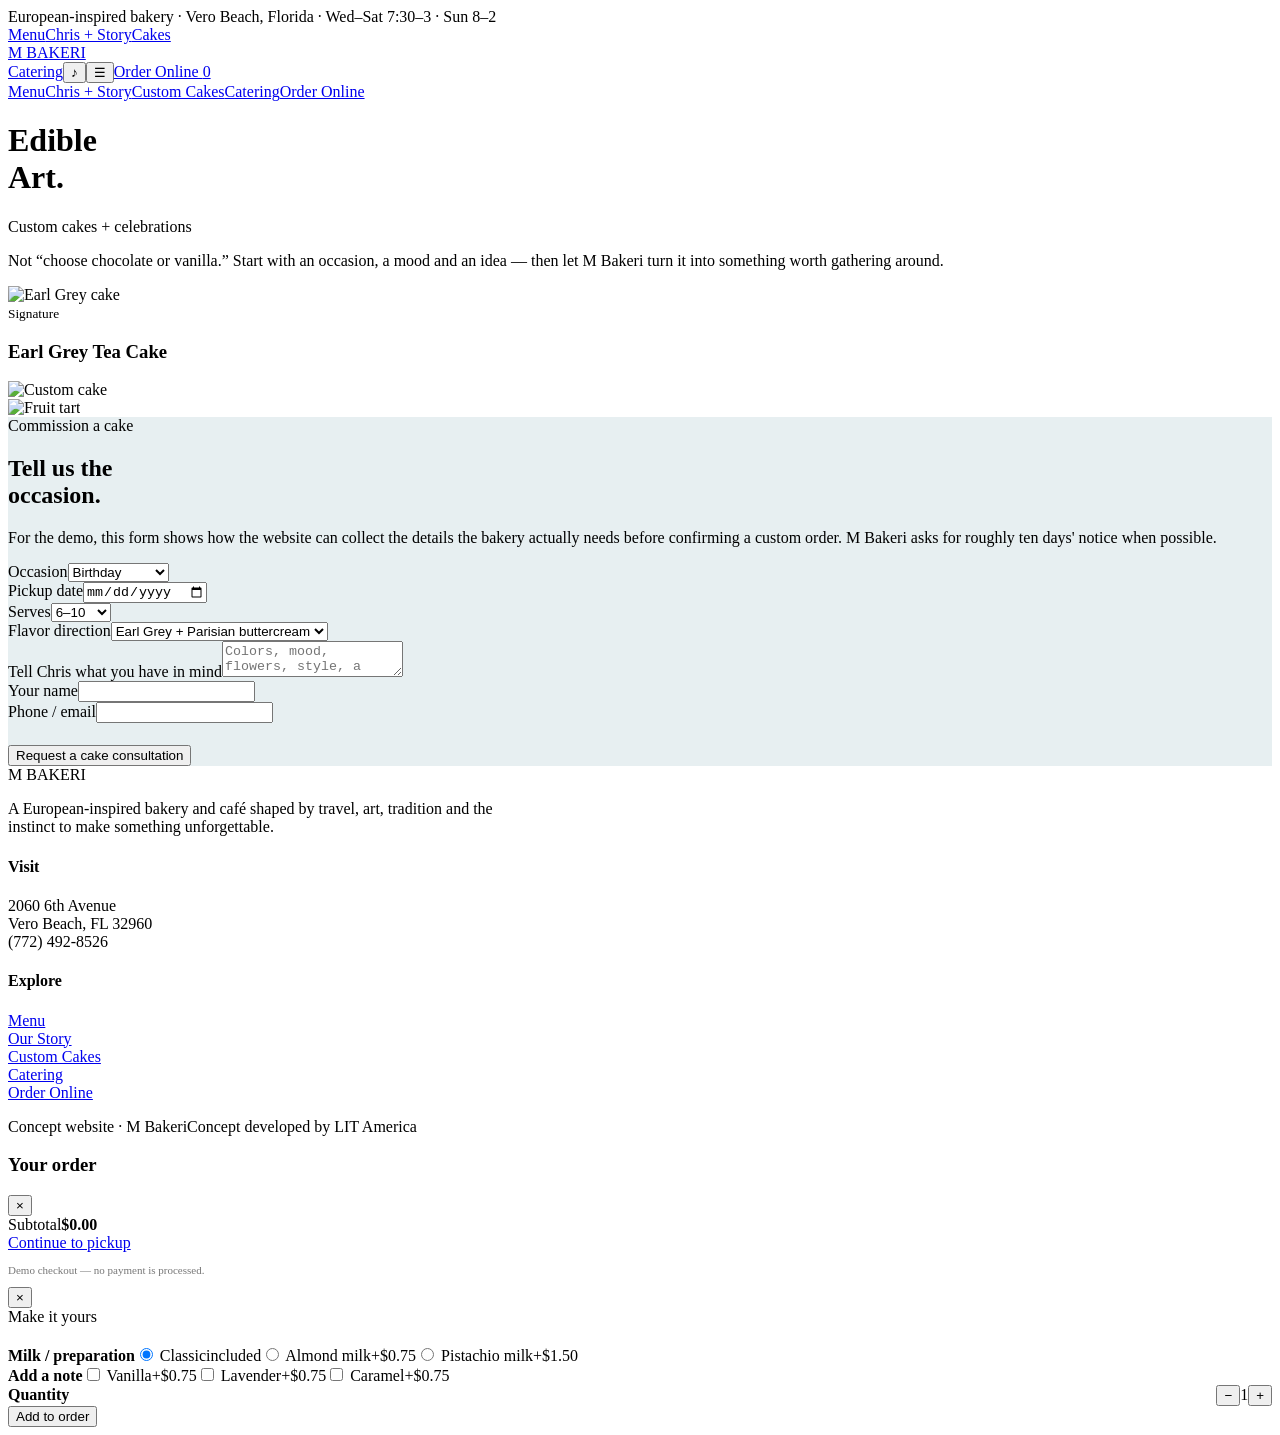
==== cakes.html @ f9e021a3 "Add files via upload" ====
<!doctype html><html lang="en"><head><meta charset="utf-8"><meta name="viewport" content="width=device-width,initial-scale=1"><title>Custom Cakes — M Bakeri</title><meta name="description" content="M Bakeri concept website — European-inspired bakery in Vero Beach, Florida."><link rel="stylesheet" href="assets/style.css"></head><body><div class="topline">European-inspired bakery · Vero Beach, Florida · Wed–Sat 7:30–3 · Sun 8–2</div>
<nav class="nav"><div class="nav-left"><a href="menu.html">Menu</a><a href="story.html">Chris + Story</a><a href="cakes.html">Cakes</a></div><a class="brand" href="index.html">M BAKERI</a><div class="nav-right"><a href="catering.html">Catering</a><button class="sound" aria-label="Sound">♪</button><button class="hamb" aria-label="Menu">☰</button><a class="order-btn" href="order.html">Order Online <span class="cart-count">0</span></a></div></nav>
<div class="mobile-menu"><a href="menu.html">Menu</a><a href="story.html">Chris + Story</a><a href="cakes.html">Custom Cakes</a><a href="catering.html">Catering</a><a href="order.html">Order Online</a></div><div class="noise"></div><header class="page-hero"><h1>Edible<br>Art.</h1><div><div class="eyebrow">Custom cakes + celebrations</div><p>Not “choose chocolate or vanilla.” Start with an occasion, a mood and an idea — then let M Bakeri turn it into something worth gathering around.</p></div></header><section class="section"><div class="feature-grid"><div class="feature-large"><img src="https://131261940.cdn6.editmysite.com/uploads/1/3/1/2/131261940/ZJVS2IY2UCYIT5YPRQT5ECDU.jpeg?optimize=medium&width=2400" alt="Earl Grey cake"><div class="feature-label"><div><small>Signature</small><h3>Earl Grey Tea Cake</h3></div></div></div><div class="feature-stack"><div class="feature-small"><img src="https://static.y-mart.de/media/975f1dc9f9c47163346ea16c540aae50/2113375000006-800.webp" alt="Custom cake"></div><div class="feature-small"><img src="https://food.fnr.sndimg.com/content/dam/images/food/fullset/2016/8/16/2/FNK_Cream-Cheese-Frosting-Fruit-Tart_s4x3.jpg.rend.hgtvcom.1280.960.85.suffix/1471413929082.webp" alt="Fruit tart"></div></div></div></section><section class="section tight" style="background:#e7eff1"><div class="section-head"><div><div class="eyebrow">Commission a cake</div><h2>Tell us the<br><span class="accent">occasion.</span></h2></div><p>For the demo, this form shows how the website can collect the details the bakery actually needs before confirming a custom order. M Bakeri asks for roughly ten days' notice when possible.</p></div><div class="panel"><div class="form-grid"><div class="field"><label>Occasion</label><select><option>Birthday</option><option>Wedding</option><option>Anniversary</option><option>Shower</option><option>Just because</option></select></div><div class="field"><label>Pickup date</label><input type="date"></div><div class="field"><label>Serves</label><select><option>6–10</option><option>12–18</option><option>20–30</option><option>30+</option></select></div><div class="field"><label>Flavor direction</label><select><option>Earl Grey + Parisian buttercream</option><option>Triple chocolate</option><option>Banana + Nutella buttercream</option><option>Vegan vanilla</option><option>Chef's direction</option></select></div><div class="field full"><label>Tell Chris what you have in mind</label><textarea placeholder="Colors, mood, flowers, style, a memory, an inspiration…"></textarea></div><div class="field"><label>Your name</label><input></div><div class="field"><label>Phone / email</label><input></div></div><button class="btn dark" style="margin-top:22px">Request a cake consultation</button></div></section><footer class="footer"><div class="footer-grid"><div><div class="footer-logo">M BAKERI</div><p style="max-width:520px">A European-inspired bakery and café shaped by travel, art, tradition and the instinct to make something unforgettable.</p></div><div><h4>Visit</h4><p>2060 6th Avenue<br>Vero Beach, FL 32960<br>(772) 492-8526</p></div><div><h4>Explore</h4><p><a href="menu.html">Menu</a><br><a href="story.html">Our Story</a><br><a href="cakes.html">Custom Cakes</a><br><a href="catering.html">Catering</a><br><a href="order.html">Order Online</a></p></div></div><div class="footer-bottom"><span>Concept website · M Bakeri</span><span>Concept developed by LIT America</span></div></footer><aside class="cart-drawer"><div class="cart-head"><h3>Your order</h3><button class="cart-close">×</button></div><div class="cart-items"></div><div class="cart-foot"><div class="cart-total"><span>Subtotal</span><strong>$0.00</strong></div><a class="btn dark" style="width:100%" href="order.html">Continue to pickup</a><p style="font-size:11px;color:#777;margin-top:12px">Demo checkout — no payment is processed.</p></div></aside><div class="modal" id="productModal"><div class="modal-card"><div class="modal-top"><img class="modal-image" id="modalImg"><button class="modal-x" id="modalClose">×</button></div><div class="modal-body"><div class="category">Make it yours</div><h3 id="modalName"></h3><div id="modalPrice" style="font-size:18px"></div><div class="option-group"><strong>Milk / preparation</strong><label><span><input type="radio" name="milk" value="Classic" checked> Classic</span><span>included</span></label><label><span><input type="radio" name="milk" value="Almond milk"> Almond milk</span><span>+$0.75</span></label><label><span><input type="radio" name="milk" value="Pistachio milk"> Pistachio milk</span><span>+$1.50</span></label></div><div class="option-group"><strong>Add a note</strong><label><span><input type="checkbox" value="Vanilla"> Vanilla</span><span>+$0.75</span></label><label><span><input type="checkbox" value="Lavender"> Lavender</span><span>+$0.75</span></label><label><span><input type="checkbox" value="Caramel"> Caramel</span><span>+$0.75</span></label></div><div class="option-group" style="display:flex;justify-content:space-between;align-items:center"><strong>Quantity</strong><div class="qty"><button id="qminus">−</button><span id="qtyNum">1</span><button id="qplus">+</button></div></div><button class="add-big" id="addConfigured">Add to order</button></div></div></div><script src="assets/app.js"></script></body></html>
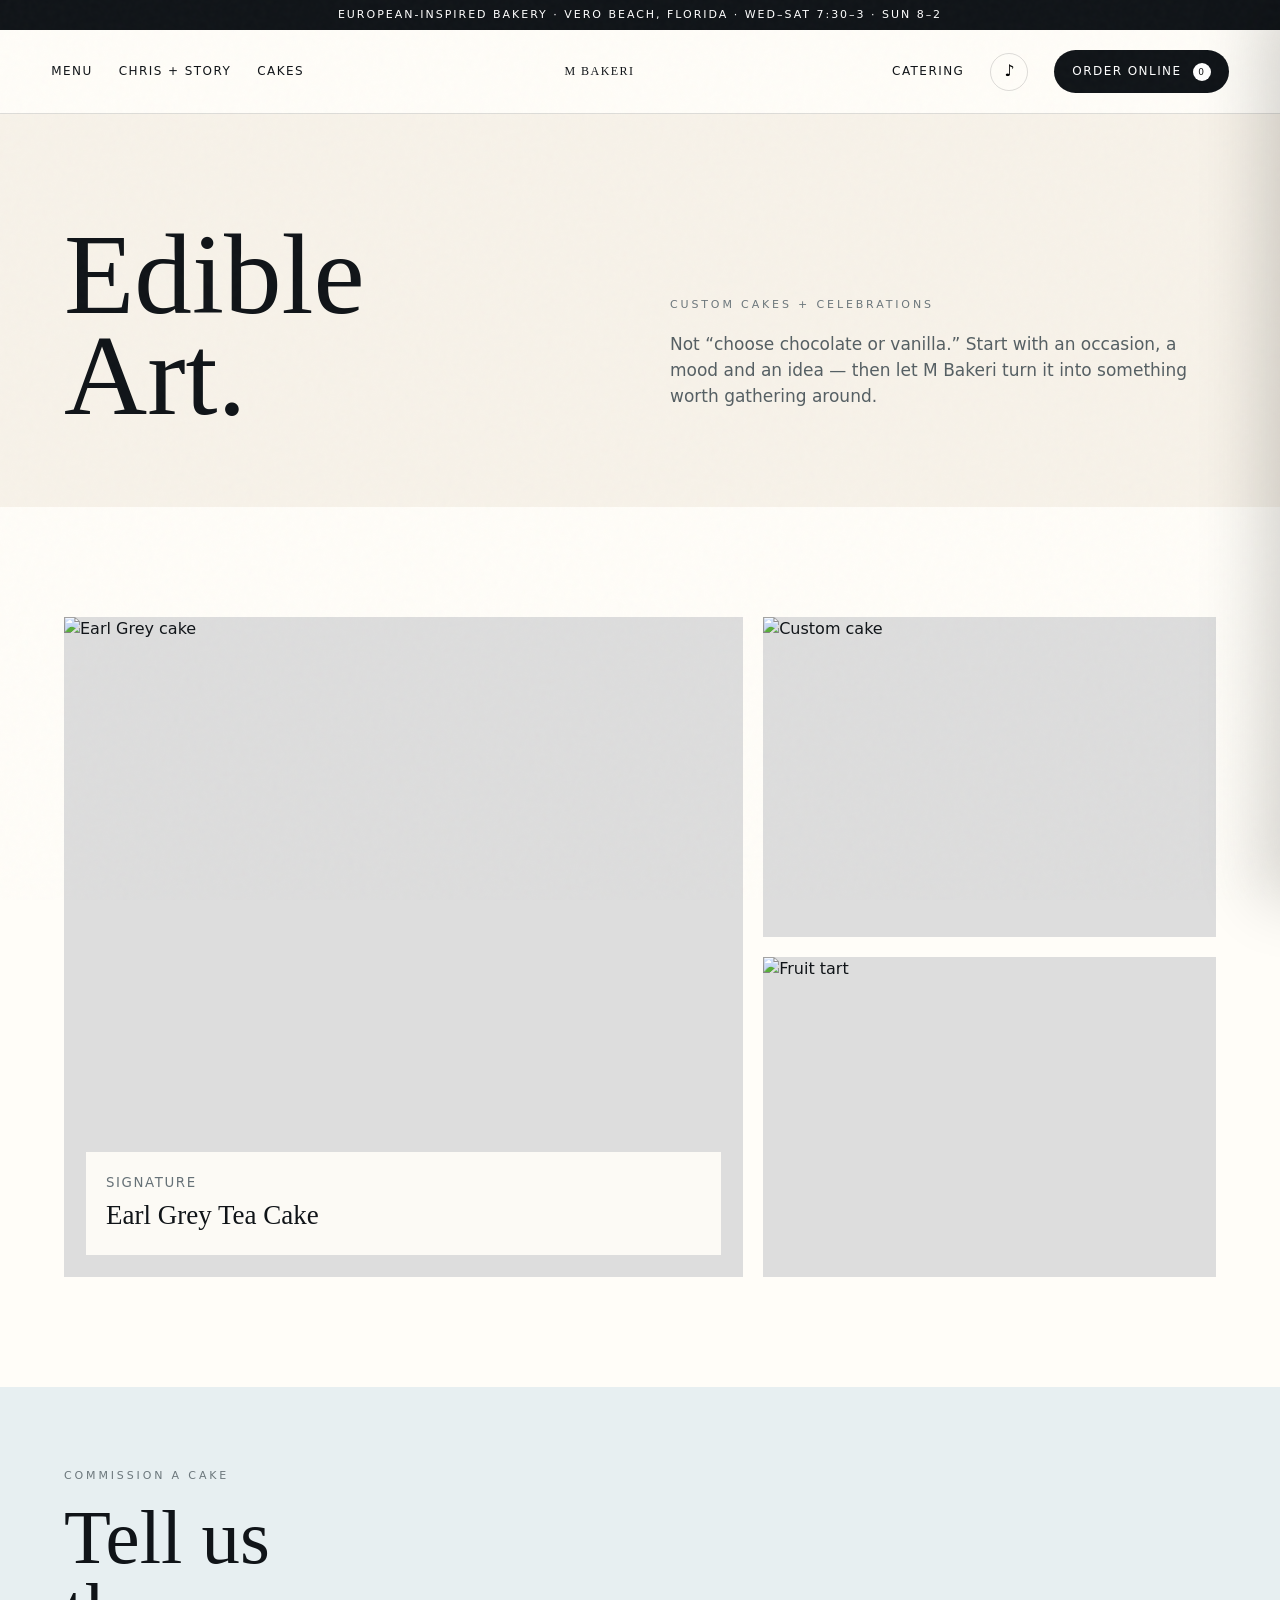
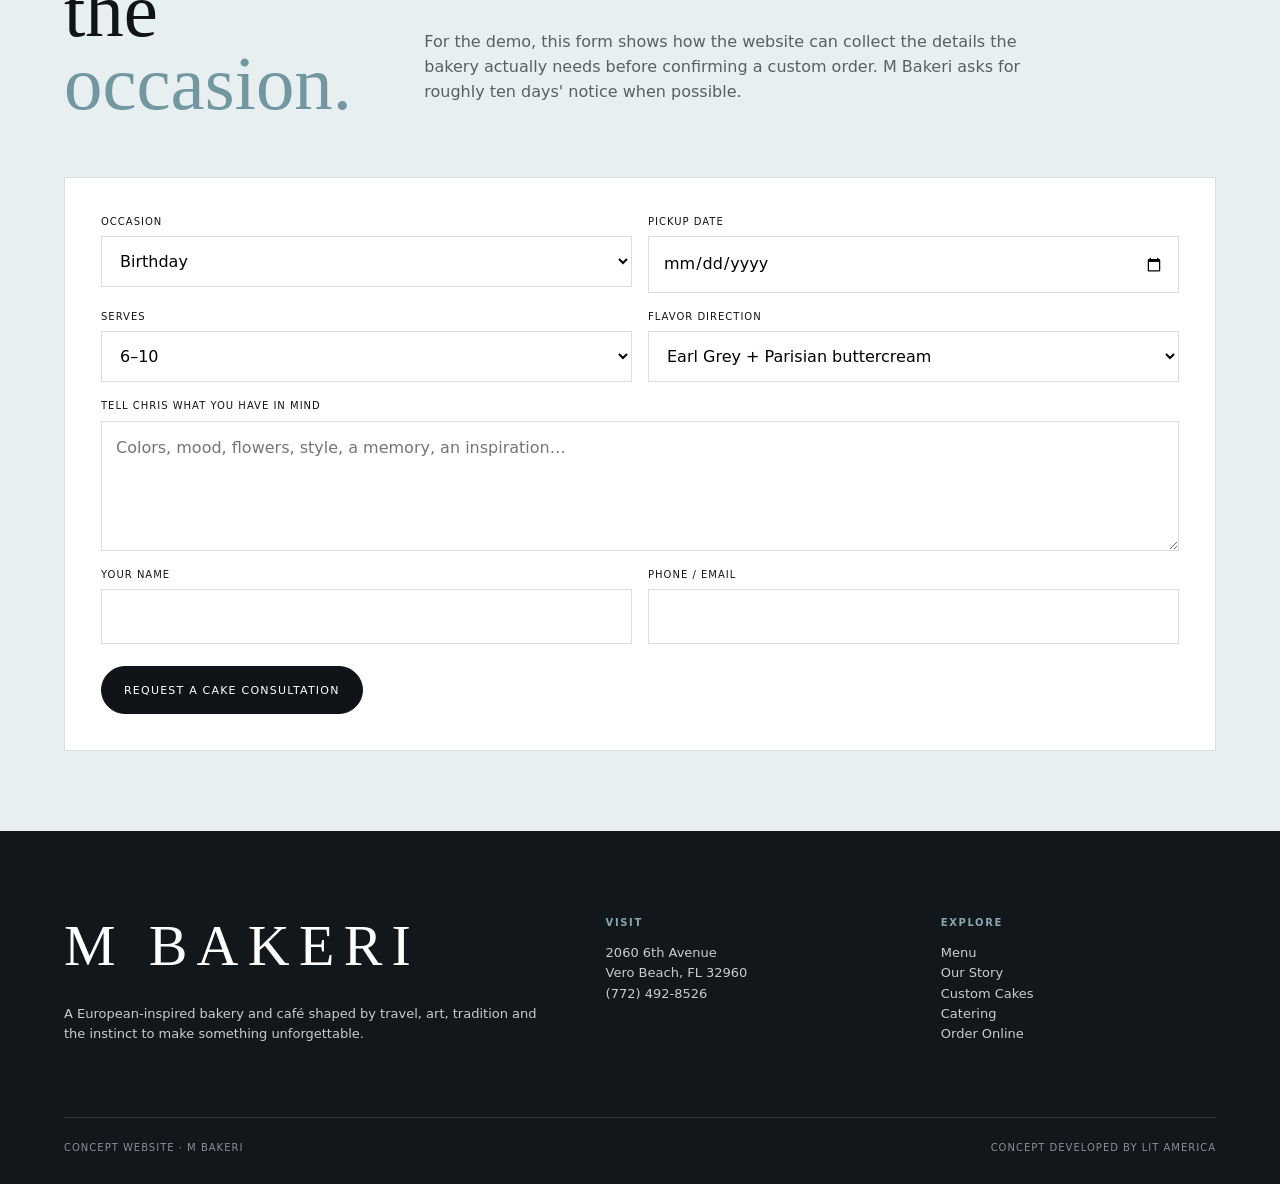
==== commit 803365bb: "Fix GitHub Pages asset paths in cakes.html" ====
--- a/cakes.html
+++ b/cakes.html
@@ -1,3 +1,3 @@
-<!doctype html><html lang="en"><head><meta charset="utf-8"><meta name="viewport" content="width=device-width,initial-scale=1"><title>Custom Cakes — M Bakeri</title><meta name="description" content="M Bakeri concept website — European-inspired bakery in Vero Beach, Florida."><link rel="stylesheet" href="assets/style.css"></head><body><div class="topline">European-inspired bakery · Vero Beach, Florida · Wed–Sat 7:30–3 · Sun 8–2</div>
+<!doctype html><html lang="en"><head><meta charset="utf-8"><meta name="viewport" content="width=device-width,initial-scale=1"><title>Custom Cakes — M Bakeri</title><meta name="description" content="M Bakeri concept website — European-inspired bakery in Vero Beach, Florida."><link rel="stylesheet" href="style.css"></head><body><div class="topline">European-inspired bakery · Vero Beach, Florida · Wed–Sat 7:30–3 · Sun 8–2</div>
 <nav class="nav"><div class="nav-left"><a href="menu.html">Menu</a><a href="story.html">Chris + Story</a><a href="cakes.html">Cakes</a></div><a class="brand" href="index.html">M BAKERI</a><div class="nav-right"><a href="catering.html">Catering</a><button class="sound" aria-label="Sound">♪</button><button class="hamb" aria-label="Menu">☰</button><a class="order-btn" href="order.html">Order Online <span class="cart-count">0</span></a></div></nav>
-<div class="mobile-menu"><a href="menu.html">Menu</a><a href="story.html">Chris + Story</a><a href="cakes.html">Custom Cakes</a><a href="catering.html">Catering</a><a href="order.html">Order Online</a></div><div class="noise"></div><header class="page-hero"><h1>Edible<br>Art.</h1><div><div class="eyebrow">Custom cakes + celebrations</div><p>Not “choose chocolate or vanilla.” Start with an occasion, a mood and an idea — then let M Bakeri turn it into something worth gathering around.</p></div></header><section class="section"><div class="feature-grid"><div class="feature-large"><img src="https://131261940.cdn6.editmysite.com/uploads/1/3/1/2/131261940/ZJVS2IY2UCYIT5YPRQT5ECDU.jpeg?optimize=medium&width=2400" alt="Earl Grey cake"><div class="feature-label"><div><small>Signature</small><h3>Earl Grey Tea Cake</h3></div></div></div><div class="feature-stack"><div class="feature-small"><img src="https://static.y-mart.de/media/975f1dc9f9c47163346ea16c540aae50/2113375000006-800.webp" alt="Custom cake"></div><div class="feature-small"><img src="https://food.fnr.sndimg.com/content/dam/images/food/fullset/2016/8/16/2/FNK_Cream-Cheese-Frosting-Fruit-Tart_s4x3.jpg.rend.hgtvcom.1280.960.85.suffix/1471413929082.webp" alt="Fruit tart"></div></div></div></section><section class="section tight" style="background:#e7eff1"><div class="section-head"><div><div class="eyebrow">Commission a cake</div><h2>Tell us the<br><span class="accent">occasion.</span></h2></div><p>For the demo, this form shows how the website can collect the details the bakery actually needs before confirming a custom order. M Bakeri asks for roughly ten days' notice when possible.</p></div><div class="panel"><div class="form-grid"><div class="field"><label>Occasion</label><select><option>Birthday</option><option>Wedding</option><option>Anniversary</option><option>Shower</option><option>Just because</option></select></div><div class="field"><label>Pickup date</label><input type="date"></div><div class="field"><label>Serves</label><select><option>6–10</option><option>12–18</option><option>20–30</option><option>30+</option></select></div><div class="field"><label>Flavor direction</label><select><option>Earl Grey + Parisian buttercream</option><option>Triple chocolate</option><option>Banana + Nutella buttercream</option><option>Vegan vanilla</option><option>Chef's direction</option></select></div><div class="field full"><label>Tell Chris what you have in mind</label><textarea placeholder="Colors, mood, flowers, style, a memory, an inspiration…"></textarea></div><div class="field"><label>Your name</label><input></div><div class="field"><label>Phone / email</label><input></div></div><button class="btn dark" style="margin-top:22px">Request a cake consultation</button></div></section><footer class="footer"><div class="footer-grid"><div><div class="footer-logo">M BAKERI</div><p style="max-width:520px">A European-inspired bakery and café shaped by travel, art, tradition and the instinct to make something unforgettable.</p></div><div><h4>Visit</h4><p>2060 6th Avenue<br>Vero Beach, FL 32960<br>(772) 492-8526</p></div><div><h4>Explore</h4><p><a href="menu.html">Menu</a><br><a href="story.html">Our Story</a><br><a href="cakes.html">Custom Cakes</a><br><a href="catering.html">Catering</a><br><a href="order.html">Order Online</a></p></div></div><div class="footer-bottom"><span>Concept website · M Bakeri</span><span>Concept developed by LIT America</span></div></footer><aside class="cart-drawer"><div class="cart-head"><h3>Your order</h3><button class="cart-close">×</button></div><div class="cart-items"></div><div class="cart-foot"><div class="cart-total"><span>Subtotal</span><strong>$0.00</strong></div><a class="btn dark" style="width:100%" href="order.html">Continue to pickup</a><p style="font-size:11px;color:#777;margin-top:12px">Demo checkout — no payment is processed.</p></div></aside><div class="modal" id="productModal"><div class="modal-card"><div class="modal-top"><img class="modal-image" id="modalImg"><button class="modal-x" id="modalClose">×</button></div><div class="modal-body"><div class="category">Make it yours</div><h3 id="modalName"></h3><div id="modalPrice" style="font-size:18px"></div><div class="option-group"><strong>Milk / preparation</strong><label><span><input type="radio" name="milk" value="Classic" checked> Classic</span><span>included</span></label><label><span><input type="radio" name="milk" value="Almond milk"> Almond milk</span><span>+$0.75</span></label><label><span><input type="radio" name="milk" value="Pistachio milk"> Pistachio milk</span><span>+$1.50</span></label></div><div class="option-group"><strong>Add a note</strong><label><span><input type="checkbox" value="Vanilla"> Vanilla</span><span>+$0.75</span></label><label><span><input type="checkbox" value="Lavender"> Lavender</span><span>+$0.75</span></label><label><span><input type="checkbox" value="Caramel"> Caramel</span><span>+$0.75</span></label></div><div class="option-group" style="display:flex;justify-content:space-between;align-items:center"><strong>Quantity</strong><div class="qty"><button id="qminus">−</button><span id="qtyNum">1</span><button id="qplus">+</button></div></div><button class="add-big" id="addConfigured">Add to order</button></div></div></div><script src="assets/app.js"></script></body></html>+<div class="mobile-menu"><a href="menu.html">Menu</a><a href="story.html">Chris + Story</a><a href="cakes.html">Custom Cakes</a><a href="catering.html">Catering</a><a href="order.html">Order Online</a></div><div class="noise"></div><header class="page-hero"><h1>Edible<br>Art.</h1><div><div class="eyebrow">Custom cakes + celebrations</div><p>Not “choose chocolate or vanilla.” Start with an occasion, a mood and an idea — then let M Bakeri turn it into something worth gathering around.</p></div></header><section class="section"><div class="feature-grid"><div class="feature-large"><img src="https://131261940.cdn6.editmysite.com/uploads/1/3/1/2/131261940/ZJVS2IY2UCYIT5YPRQT5ECDU.jpeg?optimize=medium&width=2400" alt="Earl Grey cake"><div class="feature-label"><div><small>Signature</small><h3>Earl Grey Tea Cake</h3></div></div></div><div class="feature-stack"><div class="feature-small"><img src="https://static.y-mart.de/media/975f1dc9f9c47163346ea16c540aae50/2113375000006-800.webp" alt="Custom cake"></div><div class="feature-small"><img src="https://food.fnr.sndimg.com/content/dam/images/food/fullset/2016/8/16/2/FNK_Cream-Cheese-Frosting-Fruit-Tart_s4x3.jpg.rend.hgtvcom.1280.960.85.suffix/1471413929082.webp" alt="Fruit tart"></div></div></div></section><section class="section tight" style="background:#e7eff1"><div class="section-head"><div><div class="eyebrow">Commission a cake</div><h2>Tell us the<br><span class="accent">occasion.</span></h2></div><p>For the demo, this form shows how the website can collect the details the bakery actually needs before confirming a custom order. M Bakeri asks for roughly ten days' notice when possible.</p></div><div class="panel"><div class="form-grid"><div class="field"><label>Occasion</label><select><option>Birthday</option><option>Wedding</option><option>Anniversary</option><option>Shower</option><option>Just because</option></select></div><div class="field"><label>Pickup date</label><input type="date"></div><div class="field"><label>Serves</label><select><option>6–10</option><option>12–18</option><option>20–30</option><option>30+</option></select></div><div class="field"><label>Flavor direction</label><select><option>Earl Grey + Parisian buttercream</option><option>Triple chocolate</option><option>Banana + Nutella buttercream</option><option>Vegan vanilla</option><option>Chef's direction</option></select></div><div class="field full"><label>Tell Chris what you have in mind</label><textarea placeholder="Colors, mood, flowers, style, a memory, an inspiration…"></textarea></div><div class="field"><label>Your name</label><input></div><div class="field"><label>Phone / email</label><input></div></div><button class="btn dark" style="margin-top:22px">Request a cake consultation</button></div></section><footer class="footer"><div class="footer-grid"><div><div class="footer-logo">M BAKERI</div><p style="max-width:520px">A European-inspired bakery and café shaped by travel, art, tradition and the instinct to make something unforgettable.</p></div><div><h4>Visit</h4><p>2060 6th Avenue<br>Vero Beach, FL 32960<br>(772) 492-8526</p></div><div><h4>Explore</h4><p><a href="menu.html">Menu</a><br><a href="story.html">Our Story</a><br><a href="cakes.html">Custom Cakes</a><br><a href="catering.html">Catering</a><br><a href="order.html">Order Online</a></p></div></div><div class="footer-bottom"><span>Concept website · M Bakeri</span><span>Concept developed by LIT America</span></div></footer><aside class="cart-drawer"><div class="cart-head"><h3>Your order</h3><button class="cart-close">×</button></div><div class="cart-items"></div><div class="cart-foot"><div class="cart-total"><span>Subtotal</span><strong>$0.00</strong></div><a class="btn dark" style="width:100%" href="order.html">Continue to pickup</a><p style="font-size:11px;color:#777;margin-top:12px">Demo checkout — no payment is processed.</p></div></aside><div class="modal" id="productModal"><div class="modal-card"><div class="modal-top"><img class="modal-image" id="modalImg"><button class="modal-x" id="modalClose">×</button></div><div class="modal-body"><div class="category">Make it yours</div><h3 id="modalName"></h3><div id="modalPrice" style="font-size:18px"></div><div class="option-group"><strong>Milk / preparation</strong><label><span><input type="radio" name="milk" value="Classic" checked> Classic</span><span>included</span></label><label><span><input type="radio" name="milk" value="Almond milk"> Almond milk</span><span>+$0.75</span></label><label><span><input type="radio" name="milk" value="Pistachio milk"> Pistachio milk</span><span>+$1.50</span></label></div><div class="option-group"><strong>Add a note</strong><label><span><input type="checkbox" value="Vanilla"> Vanilla</span><span>+$0.75</span></label><label><span><input type="checkbox" value="Lavender"> Lavender</span><span>+$0.75</span></label><label><span><input type="checkbox" value="Caramel"> Caramel</span><span>+$0.75</span></label></div><div class="option-group" style="display:flex;justify-content:space-between;align-items:center"><strong>Quantity</strong><div class="qty"><button id="qminus">−</button><span id="qtyNum">1</span><button id="qplus">+</button></div></div><button class="add-big" id="addConfigured">Add to order</button></div></div></div><script src="app.js"></script></body></html>
--- a/style.css
+++ b/style.css
@@ -0,0 +1,30 @@
+
+:root{
+  --ink:#101418;--ink2:#263039;--cream:#f7f2e9;--paper:#fffdf8;--blue:#a9c9d0;--blue2:#dfecef;
+  --gold:#b7955d;--line:rgba(16,20,24,.14);--shadow:0 20px 70px rgba(32,37,40,.12);
+  --serif: Georgia,'Times New Roman',serif;--sans: Inter, ui-sans-serif, system-ui, -apple-system, Segoe UI, Arial, sans-serif;
+}
+*{box-sizing:border-box} html{scroll-behavior:smooth} body{margin:0;background:var(--paper);color:var(--ink);font-family:var(--sans);line-height:1.55} body.lock{overflow:hidden}
+a{color:inherit;text-decoration:none} button,input,select,textarea{font:inherit} img{max-width:100%;display:block}
+.noise{position:fixed;inset:0;pointer-events:none;opacity:.035;z-index:80;background-image:url("data:image/svg+xml,%3Csvg viewBox='0 0 180 180' xmlns='http://www.w3.org/2000/svg'%3E%3Cfilter id='n'%3E%3CfeTurbulence type='fractalNoise' baseFrequency='.8' numOctaves='2' stitchTiles='stitch'/%3E%3C/filter%3E%3Crect width='100%25' height='100%25' filter='url(%23n)' opacity='.7'/%3E%3C/svg%3E")}
+.topline{height:30px;background:var(--ink);color:#fff;display:flex;align-items:center;justify-content:center;font-size:11px;letter-spacing:.18em;text-transform:uppercase;position:relative;z-index:50}
+.nav{height:84px;display:flex;align-items:center;justify-content:space-between;padding:0 4vw;border-bottom:1px solid var(--line);background:rgba(255,253,248,.94);backdrop-filter:blur(16px);position:sticky;top:0;z-index:40}.nav-left,.nav-right{display:flex;align-items:center;gap:26px}.nav a{font-size:12px;letter-spacing:.12em;text-transform:uppercase}.nav a:hover{opacity:.55}.brand{font-family:var(--serif);font-size:31px;letter-spacing:.23em;margin-left:.23em}.nav .order-btn{padding:12px 18px;background:var(--ink);color:#fff;border-radius:999px}.sound{width:38px;height:38px;border:1px solid var(--line);border-radius:50%;background:transparent;display:grid;place-items:center;cursor:pointer}
+.hamb{display:none;border:0;background:transparent;font-size:24px}.mobile-menu{display:none}
+.entry{position:fixed;inset:0;background:#0d1114;color:#fff;z-index:1000;display:grid;place-items:center;transition:.8s ease}.entry.hide{opacity:0;visibility:hidden;transform:scale(1.015)}.entry-inner{text-align:center;max-width:760px;padding:40px}.entry-kicker{letter-spacing:.3em;text-transform:uppercase;font-size:11px;color:#c8dfe4}.entry-logo{font-family:var(--serif);font-size:clamp(60px,10vw,138px);letter-spacing:.18em;margin:.15em 0 .12em}.entry-copy{font-family:var(--serif);font-style:italic;font-size:clamp(22px,3vw,34px);color:#e6e1d7;margin-bottom:40px}.entry-actions{display:flex;justify-content:center;gap:12px;flex-wrap:wrap}.entry-actions button{padding:14px 22px;border-radius:999px;border:1px solid rgba(255,255,255,.35);background:transparent;color:#fff;letter-spacing:.12em;text-transform:uppercase;font-size:11px;cursor:pointer}.entry-actions .primary{background:#fff;color:#0d1114;border-color:#fff}.entry-note{opacity:.55;font-size:11px;margin-top:18px}
+.hero{min-height:calc(100vh - 114px);position:relative;display:grid;grid-template-columns:1.12fr .88fr;overflow:hidden;background:#e8eef0}.hero-image{position:relative;min-height:720px}.hero-image img{width:100%;height:100%;object-fit:cover}.hero-image:after{content:'';position:absolute;inset:0;background:linear-gradient(90deg,rgba(0,0,0,.12),transparent 45%)}.hero-copy{padding:8vw 6vw;display:flex;flex-direction:column;justify-content:center;background:var(--cream)}.eyebrow{font-size:11px;letter-spacing:.26em;text-transform:uppercase;color:#6c777c;margin-bottom:18px}.hero h1,.display{font-family:var(--serif);font-weight:400;line-height:.93;letter-spacing:-.035em}.hero h1{font-size:clamp(64px,7vw,120px);margin:0 0 30px}.hero h1 em{font-weight:400;color:#587983}.hero p{max-width:560px;font-size:17px;color:#4f5659}.hero-actions{display:flex;gap:12px;margin-top:28px;flex-wrap:wrap}.btn{display:inline-flex;align-items:center;justify-content:center;min-height:48px;padding:0 22px;border:1px solid var(--ink);border-radius:999px;text-transform:uppercase;letter-spacing:.11em;font-size:11px;transition:.25s;cursor:pointer;background:transparent}.btn.dark{background:var(--ink);color:#fff}.btn:hover{transform:translateY(-2px);box-shadow:0 10px 28px rgba(0,0,0,.1)}.vertical-note{position:absolute;left:18px;bottom:25px;color:#fff;writing-mode:vertical-rl;text-transform:uppercase;letter-spacing:.2em;font-size:10px}
+.marquee{overflow:hidden;border-top:1px solid var(--line);border-bottom:1px solid var(--line);background:#fff;height:58px;display:flex;align-items:center}.marquee-track{white-space:nowrap;display:flex;gap:44px;animation:marq 25s linear infinite;font-family:var(--serif);font-style:italic;font-size:18px}.marquee-track span:after{content:'✦';margin-left:44px;color:var(--gold)}@keyframes marq{to{transform:translateX(-50%)}}
+.section{padding:110px 5vw}.section.tight{padding:80px 5vw}.section-head{display:grid;grid-template-columns:.55fr 1.45fr;gap:60px;align-items:end;margin-bottom:56px}.section-head h2{font-family:var(--serif);font-size:clamp(48px,6vw,92px);line-height:.95;font-weight:400;margin:0}.section-head p{font-size:16px;color:#596065;max-width:620px}.accent{color:#7297a1}.rule{height:1px;background:var(--line)}
+.feature-grid{display:grid;grid-template-columns:1.2fr .8fr;gap:20px}.feature-large,.feature-small{position:relative;overflow:hidden;background:#ddd}.feature-large{min-height:660px}.feature-small{min-height:320px}.feature-stack{display:grid;gap:20px}.feature-grid img{width:100%;height:100%;object-fit:cover;transition:transform .9s cubic-bezier(.2,.7,.2,1)}.feature-grid a:hover img{transform:scale(1.035)}.feature-label{position:absolute;left:22px;right:22px;bottom:22px;background:rgba(255,253,248,.9);backdrop-filter:blur(10px);padding:18px 20px;display:flex;justify-content:space-between;align-items:flex-end;gap:14px}.feature-label h3{font-family:var(--serif);font-size:27px;margin:0;font-weight:400}.feature-label small{text-transform:uppercase;letter-spacing:.12em;color:#667177}
+.signature{background:var(--ink);color:#fff}.signature .section-head p{color:#bcc4c7}.cards{display:grid;grid-template-columns:repeat(4,1fr);gap:14px}.food-card{background:#151b1f;border:1px solid rgba(255,255,255,.1);overflow:hidden}.food-card img{height:320px;width:100%;object-fit:cover;filter:saturate(.9)}.food-meta{padding:22px}.food-meta .type{font-size:10px;text-transform:uppercase;letter-spacing:.15em;color:#9ebdc4}.food-meta h3{font-family:var(--serif);font-weight:400;font-size:27px;line-height:1.08;margin:10px 0}.food-meta p{font-size:13px;color:#aeb6b9;min-height:62px}.food-meta .price{display:flex;justify-content:space-between;align-items:center;margin-top:20px}.mini-add{border:1px solid rgba(255,255,255,.3);color:#fff;border-radius:50%;width:38px;height:38px;background:transparent;cursor:pointer}.mini-add:hover{background:#fff;color:#111}
+.story{display:grid;grid-template-columns:.95fr 1.05fr;min-height:760px}.story-media{position:relative;background:#d7e2e5;overflow:hidden}.story-media img{width:100%;height:100%;object-fit:cover}.story-copy{background:#e7eff1;padding:8vw 6vw;display:flex;flex-direction:column;justify-content:center}.story-copy h2{font-family:var(--serif);font-weight:400;font-size:clamp(56px,6vw,92px);line-height:.95;margin:0 0 30px}.story-copy blockquote{font-family:var(--serif);font-size:25px;line-height:1.35;margin:26px 0;color:#35484d}.story-copy p{max-width:580px;color:#4b5b60}.story-tag{font-size:11px;letter-spacing:.2em;text-transform:uppercase}.video-badge{position:absolute;left:24px;bottom:24px;background:#fff;padding:13px 16px;border-radius:999px;font-size:11px;letter-spacing:.1em;text-transform:uppercase}
+.editorial{display:grid;grid-template-columns:repeat(12,1fr);gap:18px}.ed{position:relative;overflow:hidden;min-height:300px}.ed img{width:100%;height:100%;object-fit:cover}.ed.one{grid-column:1/8;min-height:650px}.ed.two{grid-column:8/13;min-height:650px}.ed.three{grid-column:1/5}.ed.four{grid-column:5/9}.ed.five{grid-column:9/13}.ed .caption{position:absolute;left:15px;bottom:15px;background:rgba(255,255,255,.9);padding:10px 12px;font-size:11px;text-transform:uppercase;letter-spacing:.11em}
+.cta-band{background:#bbd2d7;padding:90px 5vw;display:grid;grid-template-columns:1.35fr .65fr;gap:60px;align-items:center}.cta-band h2{font-family:var(--serif);font-size:clamp(48px,6vw,88px);font-weight:400;line-height:.95;margin:0}.cta-band p{max-width:520px;color:#36474c}.cta-actions{display:flex;gap:12px;flex-wrap:wrap;margin-top:25px}
+.reviews{display:grid;grid-template-columns:repeat(3,1fr);gap:18px}.review{padding:36px;border-top:1px solid var(--line);background:#fff}.review .stars{letter-spacing:.2em;color:var(--gold)}.review p{font-family:var(--serif);font-size:23px;line-height:1.35}.review strong{font-size:12px;text-transform:uppercase;letter-spacing:.12em}
+.footer{background:#11171a;color:#fff;padding:70px 5vw 28px}.footer-grid{display:grid;grid-template-columns:1.4fr .8fr .8fr;gap:60px}.footer-logo{font-family:var(--serif);font-size:58px;letter-spacing:.16em}.footer h4{font-size:10px;letter-spacing:.16em;text-transform:uppercase;color:#89a7ae}.footer p,.footer a{font-size:13px;color:#c6cdcf}.footer-bottom{margin-top:60px;border-top:1px solid rgba(255,255,255,.12);padding-top:22px;display:flex;justify-content:space-between;color:#879195;font-size:10px;text-transform:uppercase;letter-spacing:.1em}
+.page-hero{padding:110px 5vw 80px;background:var(--cream);display:grid;grid-template-columns:1fr 1fr;gap:60px;align-items:end}.page-hero h1{font-family:var(--serif);font-size:clamp(70px,9vw,140px);font-weight:400;line-height:.88;margin:0}.page-hero p{max-width:600px;color:#555f63;font-size:17px}.filters{display:flex;gap:10px;flex-wrap:wrap;margin-bottom:34px}.filter{border:1px solid var(--line);padding:10px 16px;border-radius:999px;background:#fff;font-size:11px;text-transform:uppercase;letter-spacing:.09em;cursor:pointer}.filter.active{background:var(--ink);color:#fff}.menu-grid{display:grid;grid-template-columns:repeat(3,1fr);gap:20px}.menu-card{background:#fff;border:1px solid var(--line);overflow:hidden;transition:.25s}.menu-card:hover{transform:translateY(-4px);box-shadow:var(--shadow)}.menu-card img{height:330px;width:100%;object-fit:cover}.menu-card-body{padding:22px}.menu-card h3{font-family:var(--serif);font-size:28px;font-weight:400;margin:5px 0}.menu-card p{font-size:13px;color:#656d70;min-height:58px}.menu-price{display:flex;align-items:center;justify-content:space-between;margin-top:20px}.order-pill{border:0;background:var(--ink);color:white;border-radius:999px;padding:10px 14px;font-size:10px;text-transform:uppercase;letter-spacing:.1em;cursor:pointer}.category{font-size:10px;text-transform:uppercase;letter-spacing:.12em;color:#6d8c94}
+.cart-drawer{position:fixed;right:0;top:0;width:min(430px,100%);height:100vh;background:#fff;z-index:500;transform:translateX(100%);transition:.4s;box-shadow:-20px 0 60px rgba(0,0,0,.16);display:flex;flex-direction:column}.cart-drawer.open{transform:translateX(0)}.cart-head{padding:24px;border-bottom:1px solid var(--line);display:flex;justify-content:space-between;align-items:center}.cart-head h3{font-family:var(--serif);font-size:28px;font-weight:400;margin:0}.cart-close{border:0;background:transparent;font-size:28px;cursor:pointer}.cart-items{padding:24px;overflow:auto;flex:1}.cart-item{display:grid;grid-template-columns:1fr auto;gap:10px;padding:14px 0;border-bottom:1px solid var(--line)}.cart-item small{color:#70787b}.cart-foot{padding:24px;border-top:1px solid var(--line)}.cart-total{display:flex;justify-content:space-between;font-family:var(--serif);font-size:24px;margin-bottom:15px}.cart-count{display:inline-grid;place-items:center;min-width:18px;height:18px;border-radius:99px;background:#fff;color:#111;font-size:9px;margin-left:6px}
+.modal{position:fixed;inset:0;background:rgba(8,12,14,.62);z-index:600;display:none;place-items:center;padding:20px}.modal.open{display:grid}.modal-card{background:#fff;width:min(680px,100%);max-height:90vh;overflow:auto;box-shadow:var(--shadow)}.modal-image{height:250px;width:100%;object-fit:cover}.modal-body{padding:30px}.modal-body h3{font-family:var(--serif);font-size:38px;font-weight:400;margin:0 0 8px}.option-group{border-top:1px solid var(--line);padding:18px 0}.option-group label{display:flex;justify-content:space-between;padding:7px 0;font-size:14px}.modal-top{position:relative}.modal-x{position:absolute;right:16px;top:16px;border:0;background:#fff;width:38px;height:38px;border-radius:50%;font-size:22px;cursor:pointer}.qty{display:flex;gap:12px;align-items:center}.qty button{width:34px;height:34px;border:1px solid var(--line);background:#fff;border-radius:50%;cursor:pointer}.add-big{width:100%;border:0;background:var(--ink);color:#fff;padding:16px;text-transform:uppercase;letter-spacing:.1em;font-size:11px;margin-top:16px;cursor:pointer}
+.form-grid{display:grid;grid-template-columns:1fr 1fr;gap:16px}.field{display:flex;flex-direction:column;gap:7px}.field.full{grid-column:1/-1}.field label{font-size:10px;text-transform:uppercase;letter-spacing:.1em}.field input,.field select,.field textarea{padding:14px;border:1px solid var(--line);background:#fff}.field textarea{min-height:130px}.panel{padding:36px;background:#fff;border:1px solid var(--line)}
+.storypage{display:grid;grid-template-columns:1fr 1fr;gap:0}.storypage .photo{min-height:720px;background-size:cover;background-position:center}.storypage .copy{padding:7vw;background:#e7eff1}.storypage .copy h2{font-family:var(--serif);font-weight:400;font-size:62px;line-height:1;margin:0 0 25px}.timeline{display:grid;grid-template-columns:repeat(3,1fr);gap:20px}.timeline .t{border-top:1px solid var(--line);padding-top:18px}.timeline .year{font-family:var(--serif);font-size:34px;color:#73939b}.quote-wall{padding:90px 7vw;background:var(--ink);color:white;text-align:center}.quote-wall p{font-family:var(--serif);font-size:clamp(34px,5vw,72px);line-height:1.12;max-width:1100px;margin:auto}.quote-wall small{display:block;margin-top:25px;text-transform:uppercase;letter-spacing:.15em;color:#99a8ad}
+@media(max-width:1000px){.nav-left{display:none}.hamb{display:block}.nav-right>a:not(.order-btn){display:none}.hero{grid-template-columns:1fr}.hero-image{min-height:55vh}.hero-copy{padding:70px 6vw}.section-head,.page-hero,.cta-band{grid-template-columns:1fr}.cards{grid-template-columns:1fr 1fr}.story{grid-template-columns:1fr}.story-media{min-height:580px}.reviews{grid-template-columns:1fr}.menu-grid{grid-template-columns:1fr 1fr}.storypage{grid-template-columns:1fr}.timeline{grid-template-columns:1fr}.footer-grid{grid-template-columns:1fr 1fr}.footer-grid>:first-child{grid-column:1/-1}.mobile-menu{position:fixed;top:114px;left:0;right:0;background:#fff;z-index:39;padding:30px 5vw;border-bottom:1px solid var(--line)}.mobile-menu.open{display:grid;gap:20px}.mobile-menu a{text-transform:uppercase;letter-spacing:.1em;font-size:12px}}
+@media(max-width:680px){.topline{font-size:9px}.nav{height:72px}.brand{font-size:23px}.order-btn{display:none}.entry-logo{font-size:58px}.hero h1{font-size:58px}.hero-image{min-height:430px}.section{padding:76px 5vw}.section-head h2{font-size:54px}.feature-grid{grid-template-columns:1fr}.feature-large{min-height:480px}.cards,.menu-grid{grid-template-columns:1fr}.food-card img,.menu-card img{height:290px}.editorial{display:block}.ed{min-height:380px;margin-bottom:14px}.story-media{min-height:430px}.story-copy h2{font-size:52px}.cta-band h2{font-size:50px}.footer-grid{grid-template-columns:1fr}.footer-grid>:first-child{grid-column:auto}.footer-bottom{display:block}.form-grid{grid-template-columns:1fr}.field.full{grid-column:auto}.page-hero h1{font-size:70px}}
